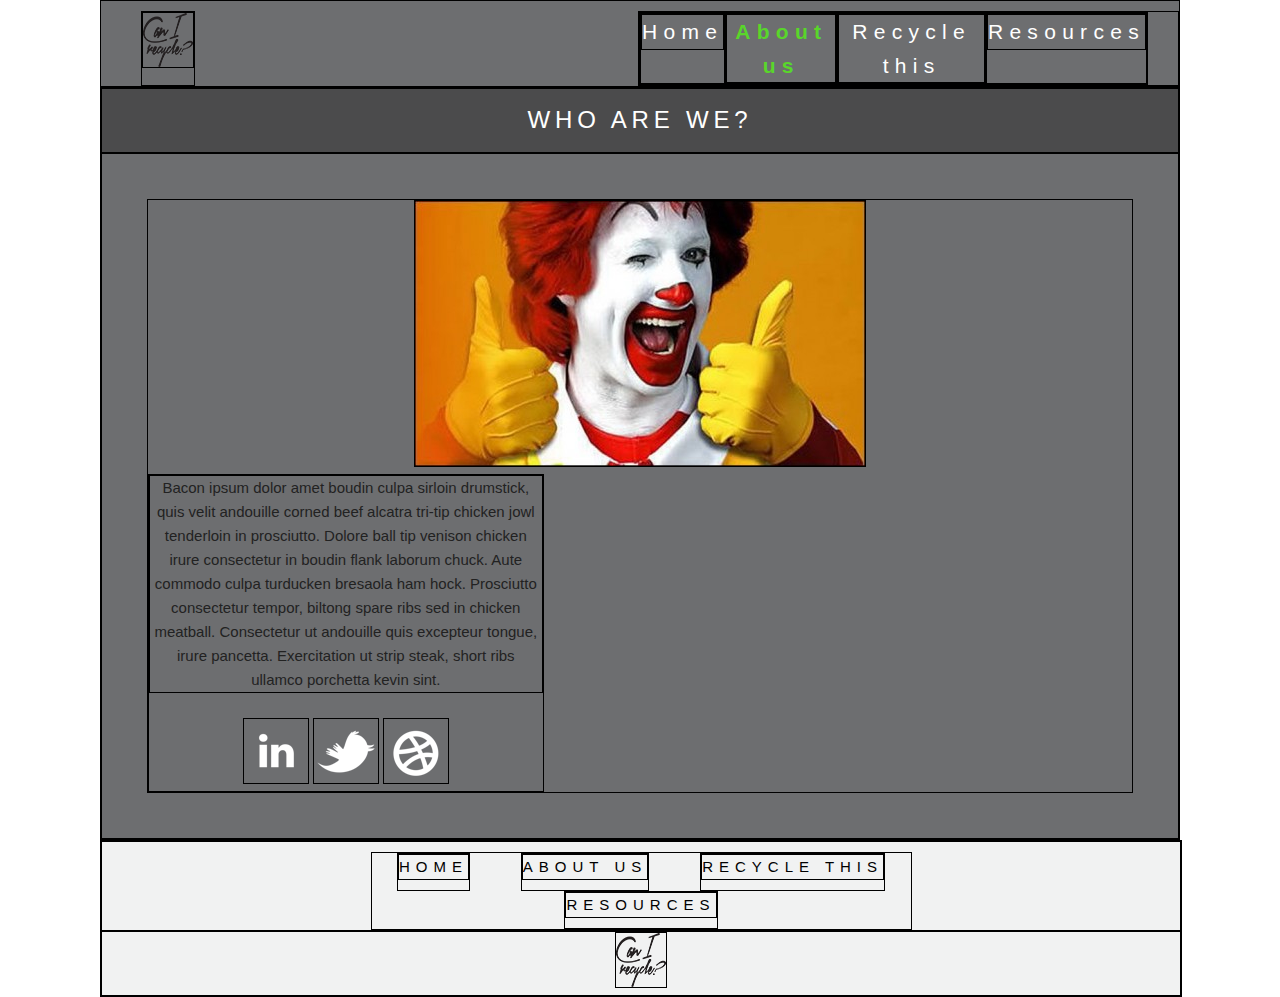
==== about_us.html @ 70905cf1 "working on about_me page, added social media icons" ====
<!DOCTYPE html>
<html>
  <head>
    <meta charset="utf-8">
    <title>About Us</title>
    <link rel="stylesheet" href="css/normalize.css">
    <link rel="stylesheet" href="css/skeleton.css">
    <link rel="stylesheet" href="css/style.css">
  </head>
  <body>
    <header>
      <section class="headerLogo">
        <img src="img/footer_logo.png" alt="can i recycle logo" />
      </section>
      <nav class="header">
        <ul>
          <a href="index.html"><li>Home</li></a>
          <a href="about_us.html"><li class="active">About us</li></a>
          <a href="recycle_this.html"><li>Recycle this</li></a>
          <a href="resources.html"><li>Resources</li></a>
        </ul>
      </nav>
    </header>
    <main>
      <p class="slogan">WHO ARE WE?</p>

      <div id="mainSection">
        <article class="aboutStudent">
            <img src="img/ronald.jpeg" alt="best student" />

            <section class="studentInfo">
            <p>Bacon ipsum dolor amet boudin culpa sirloin drumstick, quis velit andouille corned beef alcatra tri-tip chicken jowl tenderloin in prosciutto. Dolore ball tip venison chicken irure consectetur in boudin flank laborum chuck. Aute commodo culpa turducken bresaola ham hock. Prosciutto consectetur tempor, biltong spare ribs sed in chicken meatball. Consectetur ut andouille quis excepteur tongue, irure pancetta. Exercitation ut strip steak, short ribs ullamco porchetta kevin sint.</p>
              <img src="img/linkedin.png" alt="linkedin" />
              <img src="img/twitter.png" alt="twitter" />
              <img src="img/dribbble.png" alt="dribbble" />
            </section>

        </article>

      </div>
    </main>

    <footer>
      <nav class="footer">
        <ul>
          <a href="index.html"><li>Home</li></a>
          <a href="about_us.html"><li>About us</li></a>
          <a href="recycle_this.html"><li>Recycle this</li></a>
          <a href="resources.html"><li>Resources</li></a>
        </ul>
      </nav>
      <section class="footerLogo">
        <img src="img/footer_logo.png" alt="can i recycle logo" />
      </section>
    </footer>
  </body>
</html>
---- css/skeleton.css ----
/*
* Skeleton V2.0.4
* Copyright 2014, Dave Gamache
* www.getskeleton.com
* Free to use under the MIT license.
* http://www.opensource.org/licenses/mit-license.php
* 12/29/2014
*/


/* Table of contents
––––––––––––––––––––––––––––––––––––––––––––––––––
- Grid
- Base Styles
- Typography
- Links
- Buttons
- Forms
- Lists
- Code
- Tables
- Spacing
- Utilities
- Clearing
- Media Queries
*/


/* Grid
–––––––––––––––––––––––––––––––––––––––––––––––––– */
.container {
  position: relative;
  width: 100%;
  max-width: 1080px;
  margin: 0 auto;
  padding: 0 20px;
  box-sizing: border-box; }
.column,
.columns {
  width: 100%;
  float: left;
  box-sizing: border-box; }

/* For devices larger than 400px */
@media (min-width: 400px) {
  .container {
    width: 85%;
    padding: 0; }
}

/* For devices larger than 550px */
@media (min-width: 550px) {
  .container {
    width: 80%; }
  .column,
  .columns {
    margin-left: 4%; }
  .column:first-child,
  .columns:first-child {
    margin-left: 0; }

  .one.column,
  .one.columns                    { width: 4.66666666667%; }
  .two.columns                    { width: 13.3333333333%; }
  .three.columns                  { width: 22%;            }
  .four.columns                   { width: 30.6666666667%; }
  .five.columns                   { width: 39.3333333333%; }
  .six.columns                    { width: 48%;            }
  .seven.columns                  { width: 56.6666666667%; }
  .eight.columns                  { width: 65.3333333333%; }
  .nine.columns                   { width: 74.0%;          }
  .ten.columns                    { width: 82.6666666667%; }
  .eleven.columns                 { width: 91.3333333333%; }
  .twelve.columns                 { width: 100%; margin-left: 0; }

  .one-third.column               { width: 30.6666666667%; }
  .two-thirds.column              { width: 65.3333333333%; }

  .one-half.column                { width: 48%; }

  /* Offsets */
  .offset-by-one.column,
  .offset-by-one.columns          { margin-left: 8.66666666667%; }
  .offset-by-two.column,
  .offset-by-two.columns          { margin-left: 17.3333333333%; }
  .offset-by-three.column,
  .offset-by-three.columns        { margin-left: 26%;            }
  .offset-by-four.column,
  .offset-by-four.columns         { margin-left: 34.6666666667%; }
  .offset-by-five.column,
  .offset-by-five.columns         { margin-left: 43.3333333333%; }
  .offset-by-six.column,
  .offset-by-six.columns          { margin-left: 52%;            }
  .offset-by-seven.column,
  .offset-by-seven.columns        { margin-left: 60.6666666667%; }
  .offset-by-eight.column,
  .offset-by-eight.columns        { margin-left: 69.3333333333%; }
  .offset-by-nine.column,
  .offset-by-nine.columns         { margin-left: 78.0%;          }
  .offset-by-ten.column,
  .offset-by-ten.columns          { margin-left: 86.6666666667%; }
  .offset-by-eleven.column,
  .offset-by-eleven.columns       { margin-left: 95.3333333333%; }

  .offset-by-one-third.column,
  .offset-by-one-third.columns    { margin-left: 34.6666666667%; }
  .offset-by-two-thirds.column,
  .offset-by-two-thirds.columns   { margin-left: 69.3333333333%; }

  .offset-by-one-half.column,
  .offset-by-one-half.columns     { margin-left: 52%; }

}


/* Base Styles
–––––––––––––––––––––––––––––––––––––––––––––––––– */
/* NOTE
html is set to 62.5% so that all the REM measurements throughout Skeleton
are based on 10px sizing. So basically 1.5rem = 15px :) */
html {
  font-size: 62.5%; }
body {
  font-size: 1.5em; /* currently ems cause chrome bug misinterpreting rems on body element */
  line-height: 1.6;
  font-weight: 400;
  font-family: "Raleway", "HelveticaNeue", "Helvetica Neue", Helvetica, Arial, sans-serif;
  color: #222; }


/* Typography
–––––––––––––––––––––––––––––––––––––––––––––––––– */
h1, h2, h3, h4, h5, h6 {
  margin-top: 0;
  margin-bottom: 2rem;
  font-weight: 300; }
h1 { font-size: 4.0rem; line-height: 1.2;  letter-spacing: -.1rem;}
h2 { font-size: 3.6rem; line-height: 1.25; letter-spacing: -.1rem; }
h3 { font-size: 3.0rem; line-height: 1.3;  letter-spacing: -.1rem; }
h4 { font-size: 2.4rem; line-height: 1.35; letter-spacing: -.08rem; }
h5 { font-size: 1.8rem; line-height: 1.5;  letter-spacing: -.05rem; }
h6 { font-size: 1.5rem; line-height: 1.6;  letter-spacing: 0; }

/* Larger than phablet */
@media (min-width: 550px) {
  h1 { font-size: 5.0rem; }
  h2 { font-size: 4.2rem; }
  h3 { font-size: 3.6rem; }
  h4 { font-size: 3.0rem; }
  h5 { font-size: 2.4rem; }
  h6 { font-size: 1.5rem; }
}

p {
  margin-top: 0; }


/* Links
–––––––––––––––––––––––––––––––––––––––––––––––––– */
a {
  color: #1EAEDB; }
a:hover {
  color: #0FA0CE; }


/* Buttons
–––––––––––––––––––––––––––––––––––––––––––––––––– */
.button,
button,
input[type="submit"],
input[type="reset"],
input[type="button"] {
  display: inline-block;
  height: 38px;
  padding: 0 30px;
  color: #555;
  text-align: center;
  font-size: 11px;
  font-weight: 600;
  line-height: 38px;
  letter-spacing: .1rem;
  text-transform: uppercase;
  text-decoration: none;
  white-space: nowrap;
  background-color: transparent;
  border-radius: 4px;
  border: 1px solid #bbb;
  cursor: pointer;
  box-sizing: border-box; }
.button:hover,
button:hover,
input[type="submit"]:hover,
input[type="reset"]:hover,
input[type="button"]:hover,
.button:focus,
button:focus,
input[type="submit"]:focus,
input[type="reset"]:focus,
input[type="button"]:focus {
  color: #333;
  border-color: #888;
  outline: 0; }
.button.button-primary,
button.button-primary,
input[type="submit"].button-primary,
input[type="reset"].button-primary,
input[type="button"].button-primary {
  color: #FFF;
  background-color: #33C3F0;
  border-color: #33C3F0; }
.button.button-primary:hover,
button.button-primary:hover,
input[type="submit"].button-primary:hover,
input[type="reset"].button-primary:hover,
input[type="button"].button-primary:hover,
.button.button-primary:focus,
button.button-primary:focus,
input[type="submit"].button-primary:focus,
input[type="reset"].button-primary:focus,
input[type="button"].button-primary:focus {
  color: #FFF;
  background-color: #1EAEDB;
  border-color: #1EAEDB; }


/* Forms
–––––––––––––––––––––––––––––––––––––––––––––––––– */
input[type="email"],
input[type="number"],
input[type="search"],
input[type="text"],
input[type="tel"],
input[type="url"],
input[type="password"],
textarea,
select {
  height: 38px;
  padding: 6px 10px; /* The 6px vertically centers text on FF, ignored by Webkit */
  background-color: #fff;
  border: 1px solid #D1D1D1;
  border-radius: 4px;
  box-shadow: none;
  box-sizing: border-box; }
/* Removes awkward default styles on some inputs for iOS */
input[type="email"],
input[type="number"],
input[type="search"],
input[type="text"],
input[type="tel"],
input[type="url"],
input[type="password"],
textarea {
  -webkit-appearance: none;
     -moz-appearance: none;
          appearance: none; }
textarea {
  min-height: 65px;
  padding-top: 6px;
  padding-bottom: 6px; }
input[type="email"]:focus,
input[type="number"]:focus,
input[type="search"]:focus,
input[type="text"]:focus,
input[type="tel"]:focus,
input[type="url"]:focus,
input[type="password"]:focus,
textarea:focus,
select:focus {
  border: 1px solid #33C3F0;
  outline: 0; }
label,
legend {
  display: block;
  margin-bottom: .5rem;
  font-weight: 600; }
fieldset {
  padding: 0;
  border-width: 0; }
input[type="checkbox"],
input[type="radio"] {
  display: inline; }
label > .label-body {
  display: inline-block;
  margin-left: .5rem;
  font-weight: normal; }


/* Lists
–––––––––––––––––––––––––––––––––––––––––––––––––– */
ul {
  list-style: circle inside; }
ol {
  list-style: decimal inside; }
ol, ul {
  padding-left: 0;
  margin-top: 0; }
ul ul,
ul ol,
ol ol,
ol ul {
  margin: 1.5rem 0 1.5rem 3rem;
  font-size: 90%; }
li {
  margin-bottom: 1rem; }


/* Code
–––––––––––––––––––––––––––––––––––––––––––––––––– */
code {
  padding: .2rem .5rem;
  margin: 0 .2rem;
  font-size: 90%;
  white-space: nowrap;
  background: #F1F1F1;
  border: 1px solid #E1E1E1;
  border-radius: 4px; }
pre > code {
  display: block;
  padding: 1rem 1.5rem;
  white-space: pre; }


/* Tables
–––––––––––––––––––––––––––––––––––––––––––––––––– */
th,
td {
  padding: 12px 15px;
  text-align: left;
  border-bottom: 1px solid #E1E1E1; }
th:first-child,
td:first-child {
  padding-left: 0; }
th:last-child,
td:last-child {
  padding-right: 0; }


/* Spacing
–––––––––––––––––––––––––––––––––––––––––––––––––– */
button,
.button {
  margin-bottom: 1rem; }
input,
textarea,
select,
fieldset {
  margin-bottom: 1.5rem; }
pre,
blockquote,
dl,
figure,
table,
p,
ul,
ol,
form {
  margin-bottom: 2.5rem; }


/* Utilities
–––––––––––––––––––––––––––––––––––––––––––––––––– */
.u-full-width {
  width: 100%;
  box-sizing: border-box; }
.u-max-full-width {
  max-width: 100%;
  box-sizing: border-box; }
.u-pull-right {
  float: right; }
.u-pull-left {
  float: left; }


/* Misc
–––––––––––––––––––––––––––––––––––––––––––––––––– */
hr {
  margin-top: 3rem;
  margin-bottom: 3.5rem;
  border-width: 0;
  border-top: 1px solid #E1E1E1; }


/* Clearing
–––––––––––––––––––––––––––––––––––––––––––––––––– */

/* Self Clearing Goodness */
.container:after,
.row:after,
.u-cf {
  content: "";
  display: table;
  clear: both; }


/* Media Queries
–––––––––––––––––––––––––––––––––––––––––––––––––– */
/*
Note: The best way to structure the use of media queries is to create the queries
near the relevant code. For example, if you wanted to change the styles for buttons
on small devices, paste the mobile query code up in the buttons section and style it
there.
*/


/* Larger than mobile */
@media (min-width: 400px) {}

/* Larger than phablet (also point when grid becomes active) */
@media (min-width: 550px) {}

/* Larger than tablet */
@media (min-width: 750px) {}

/* Larger than desktop */
@media (min-width: 1000px) {}

/* Larger than Desktop HD */
@media (min-width: 1200px) {}
---- css/style.css ----
* {
  background-repeat: no-repeat;
}

body {
    max-width: 1080px;
    margin: 0 auto ;
    text-align: center;
  }

body * {
  border: 1px solid black;
}


/*=============== index.html ===================*/


.indexMain {
  width: 100%;
  height: 810px;
}

main .indexImg {
  background-image: url(../img/index_background2.jpg);
  background-position: center;
  width: 100%;
  height: 100%;
  text-align: center;
  display: flex;
  justify-content: center;
  align-items: center;
}

main .indexButton {
  text-decoration: none;
}

main .indexImg p {
  margin-top: 300px;
  padding: 10px;
  width: 230px;
  border: 1px solid white;
  color: white;
  font-family: "Helvetica", sans-serif;
  font-weight: bold;
  font-size: 1.6em;
}

main .indexImg p:hover {
  background-color: rgba(255, 255, 255, 0.3);
}

footer {
  width: 100%;
  background-color: #f1f2f2;
}

.footer {
  display: flex;
  justify-content: center;
  padding-top: .7em;
  /*height: 40px;*/
}

.footer ul {
  display: flex;;
  flex-direction: row;
  justify-content: space-around;
  flex-wrap: wrap;
  width: 50%;
  margin-bottom: 0;
}

.footer ul li {
  list-style: none;
  font-family: "Seattle Sans", sans-serif;
  font-size: 1em;
  color: black;
  letter-spacing: .4em;
  text-transform: uppercase;
}

.footer ul li:hover {
  color: #59d62b;
  font-weight: bold;
}

.footer ul a {
  text-decoration: none;
}



/*=============== recycle_this.html ============ */


header {
  display: flex;
  justify-content: space-between;
  background-color: #6d6e70;
  padding-top: 10px;
}

header .headerLogo {
  margin-left: 40px;
}

.header {
  width: 50%;
  display: flex;
  align-items: flex-end;
  justify-content: space-around;
}

.header ul {
  display: flex;
  flex-direction: row;
  margin-right: 30px;
  width: 100%;
  justify-content: space-between;
  margin-bottom: 0;
}

.header ul a {
  text-decoration: none;
}

.header ul li.active {
  color: #59d62b;
  font-weight: bold;
}

.header ul li {
  list-style: none;
  font-family: "Seattle Sans", sans-serif;
  font-size: 1.4em;
  color: white;
  letter-spacing: .3em;
  margin-bottom: 0;
}

.header ul li:hover {
  color: #59d62b;
}


main .slogan {
  padding: .5em;
  background-color: #4b4b4c;
  font-family: "Seattle Sans", sans-serif;
  font-size: 1.6em;
  color: white;
  text-align: center;
  letter-spacing: .2em;
  margin-bottom: 0;
}

main .aboutRecycling {
  padding: 1em;
  background-color: #e3e4e5;
  display: flex;
  flex-wrap: wrap;
}

main .aboutRecycling p {
  font-family: "Helvetica", sans-serif;
  font-size: 1em;
  color: black;
  text-indent: 1.5em;
  text-align: justify;
  margin-bottom: 0;
}

#mainSection {
  padding: 3em;
  background-color: #6d6e70;
}

#mainSection .categoriesRow {
  display: flex;
  flex-direction: row;
  justify-content: center;
  margin-bottom: 1em;
  flex-wrap: wrap;
}

.categoriesRow .categoryOne,.categoryTwo {
  width: 10em;
  height: 10em;
  margin-right: 1em;
  display: flex;
  align-items: center;
  justify-content: center;
}

.categoryOne {
  background-color: #f1f2f2;
}

.categoryTwo {
  background-color: #86d335;
}

.categoryOne p, .categoryTwo p {
  margin-bottom: 0;
  color: black;
  font-family: "Corbel", sans-serif;
  font-size: 1.3em;
  text-transform: uppercase;
  padding: 1em;
  font-weight: bold;
}


================= about_us.html ================


.aboutStudent {
  display: flex;
  align-items: flex-end;
}



.aboutStudent .studentInfo {
  width: 40%;

}
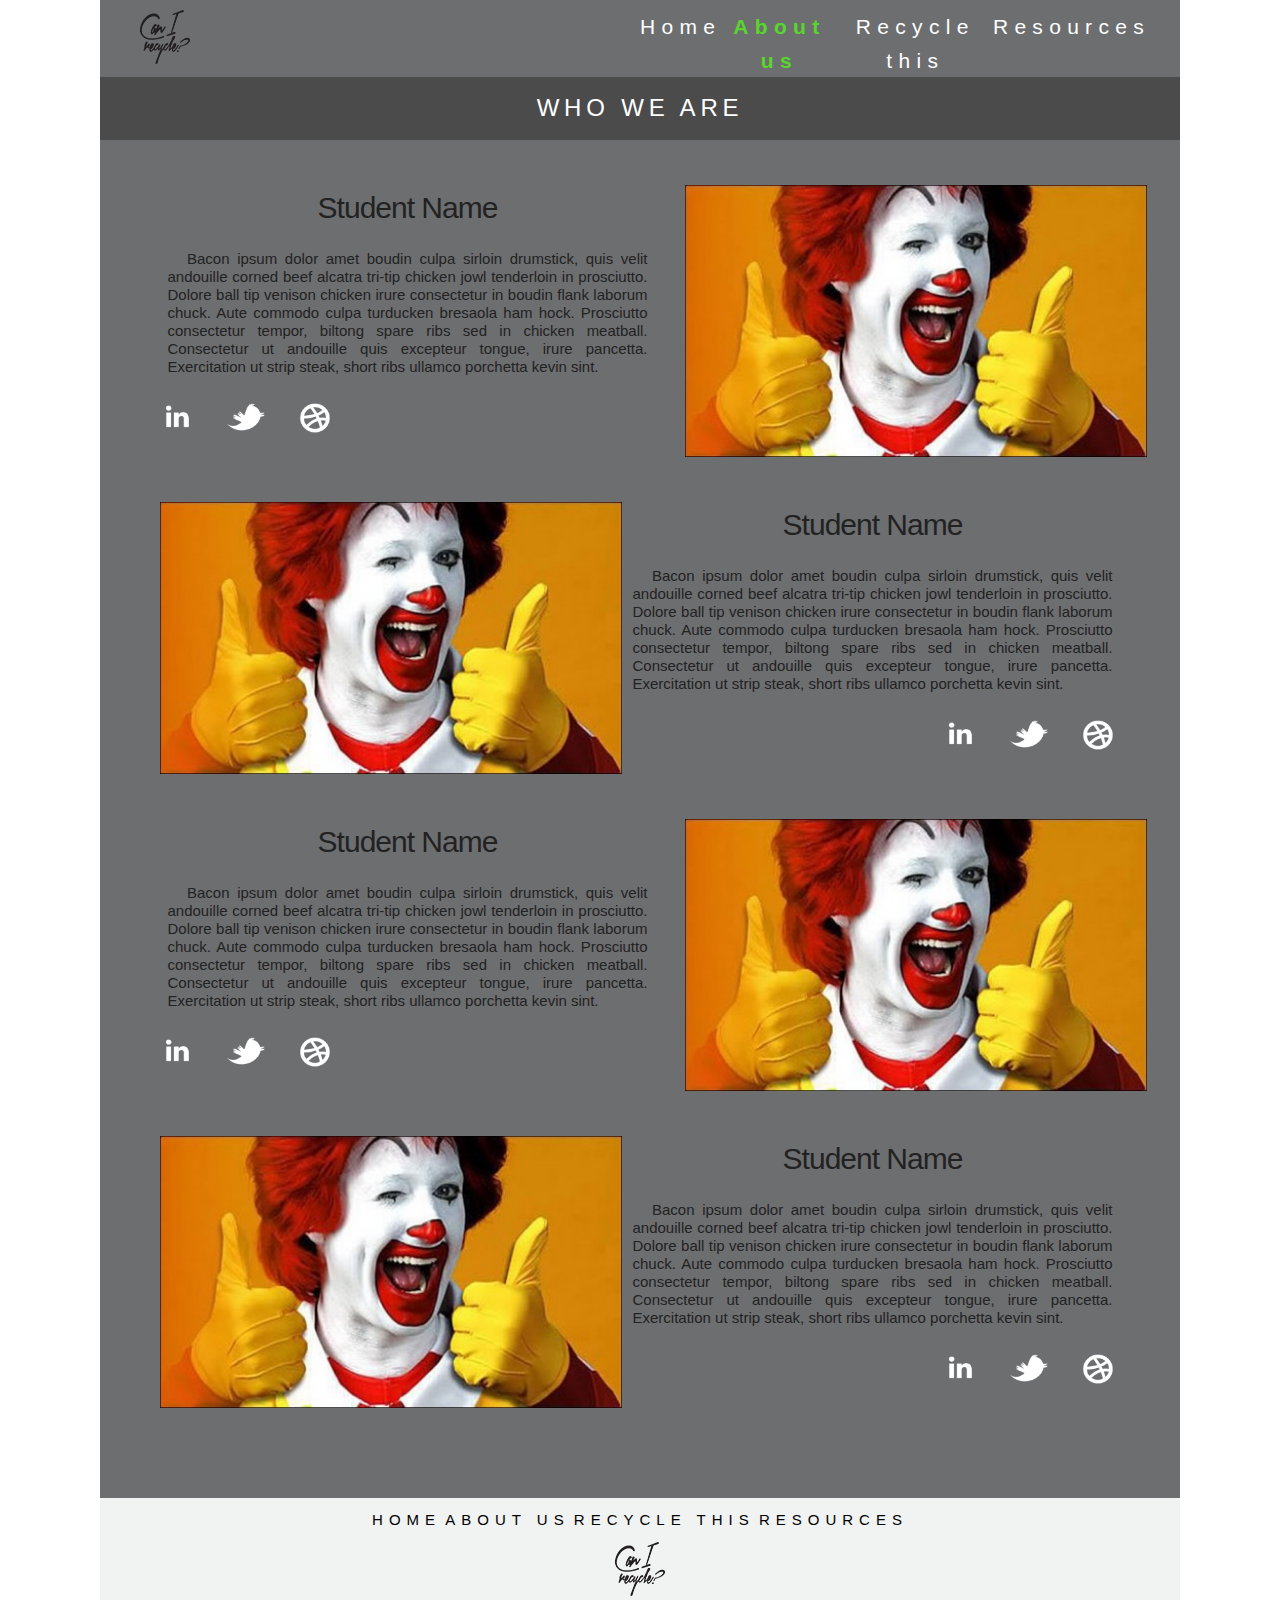
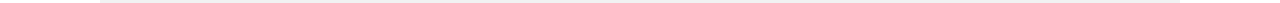
==== commit 39d4e96a: "added students INFO in about_us.html and CSS for it / IMAGES NEED TO BE ADDED, TEXT ABOUT STUDENT AN" ====
--- a/about_us.html
+++ b/about_us.html
@@ -22,19 +22,64 @@
       </nav>
     </header>
     <main>
-      <p class="slogan">WHO ARE WE?</p>
+      <p class="slogan">WHO WE ARE</p>
 
       <div id="mainSection">
         <article class="aboutStudent">
-            <img src="img/ronald.jpeg" alt="best student" />
-
             <section class="studentInfo">
+            <h3>Student Name</h3>
             <p>Bacon ipsum dolor amet boudin culpa sirloin drumstick, quis velit andouille corned beef alcatra tri-tip chicken jowl tenderloin in prosciutto. Dolore ball tip venison chicken irure consectetur in boudin flank laborum chuck. Aute commodo culpa turducken bresaola ham hock. Prosciutto consectetur tempor, biltong spare ribs sed in chicken meatball. Consectetur ut andouille quis excepteur tongue, irure pancetta. Exercitation ut strip steak, short ribs ullamco porchetta kevin sint.</p>
-              <img src="img/linkedin.png" alt="linkedin" />
-              <img src="img/twitter.png" alt="twitter" />
-              <img src="img/dribbble.png" alt="dribbble" />
+            <section class="socialLogo">
+            <a href=""><img src="img/linkedin.png" alt="linkedin" /></a>
+            <a href=""><img src="img/twitter.png" alt="twitter" /></a>
+            <a href=""><img src="img/dribbble.png" alt="dribbble" /></a>
             </section>
-
+            </section>
+            <div class="studentImage">
+              <img src="img/ronald.jpeg" alt="best student" />
+            </div>
+        </article>
+        <article class="aboutStudent">
+            <div class="studentImage">
+              <img src="img/ronald.jpeg" alt="best student" />
+            </div>
+            <section class="studentInfo">
+            <h3>Student Name</h3>
+            <p>Bacon ipsum dolor amet boudin culpa sirloin drumstick, quis velit andouille corned beef alcatra tri-tip chicken jowl tenderloin in prosciutto. Dolore ball tip venison chicken irure consectetur in boudin flank laborum chuck. Aute commodo culpa turducken bresaola ham hock. Prosciutto consectetur tempor, biltong spare ribs sed in chicken meatball. Consectetur ut andouille quis excepteur tongue, irure pancetta. Exercitation ut strip steak, short ribs ullamco porchetta kevin sint.</p>
+            <section class="socialLogo2">
+            <a href=""><img src="img/linkedin.png" alt="linkedin" /></a>
+            <a href=""><img src="img/twitter.png" alt="twitter" /></a>
+            <a href=""><img src="img/dribbble.png" alt="dribbble" /></a>
+            </section>
+            </section>
+        </article>
+        <article class="aboutStudent">
+            <section class="studentInfo">
+              <h3>Student Name</h3>
+              <p>Bacon ipsum dolor amet boudin culpa sirloin drumstick, quis velit andouille corned beef alcatra tri-tip chicken jowl tenderloin in prosciutto. Dolore ball tip venison chicken irure consectetur in boudin flank laborum chuck. Aute commodo culpa turducken bresaola ham hock. Prosciutto consectetur tempor, biltong spare ribs sed in chicken meatball. Consectetur ut andouille quis excepteur tongue, irure pancetta. Exercitation ut strip steak, short ribs ullamco porchetta kevin sint.</p>
+              <section class="socialLogo">
+                <a href=""><img src="img/linkedin.png" alt="linkedin" /></a>
+                <a href=""><img src="img/twitter.png" alt="twitter" /></a>
+                <a href=""><img src="img/dribbble.png" alt="dribbble" /></a>
+              </section>
+            </section>
+            <div class="studentImage">
+              <img src="img/ronald.jpeg" alt="best student" />
+            </div>
+        </article>
+        <article class="aboutStudent">
+            <div class="studentImage">
+              <img src="img/ronald.jpeg" alt="best student" />
+            </div>
+            <section class="studentInfo">
+            <h3>Student Name</h3>
+            <p>Bacon ipsum dolor amet boudin culpa sirloin drumstick, quis velit andouille corned beef alcatra tri-tip chicken jowl tenderloin in prosciutto. Dolore ball tip venison chicken irure consectetur in boudin flank laborum chuck. Aute commodo culpa turducken bresaola ham hock. Prosciutto consectetur tempor, biltong spare ribs sed in chicken meatball. Consectetur ut andouille quis excepteur tongue, irure pancetta. Exercitation ut strip steak, short ribs ullamco porchetta kevin sint.</p>
+            <section class="socialLogo2">
+            <a href=""><img src="img/linkedin.png" alt="linkedin" /></a>
+            <a href=""><img src="img/twitter.png" alt="twitter" /></a>
+            <a href=""><img src="img/dribbble.png" alt="dribbble" /></a>
+            </section>
+            </section>
         </article>
 
       </div>
--- a/css/style.css
+++ b/css/style.css
@@ -8,9 +8,9 @@
     text-align: center;
   }
 
-body * {
+/*body * {
   border: 1px solid black;
-}
+}*/
 
 
 /*=============== index.html ===================*/
@@ -213,17 +213,56 @@
 }
 
 
-================= about_us.html ================
-
-
-.aboutStudent {
-  display: flex;
-  align-items: flex-end;
-}
-
-
-
-.aboutStudent .studentInfo {
-  width: 40%;
-
-}
+/*================= about_us.html ================*/
+
+
+article.aboutStudent {
+  display: flex;
+  flex-direction: row;
+  justify-content: space-around;
+  margin-bottom: 3em;
+  /*flex-wrap: wrap;*/
+}
+
+.aboutStudent .studentInfo h3 {
+  font-family: "Corbel", sans-serif;
+  font-size: 2em;
+  line-height: 1.5em;
+}
+
+
+.studentInfo p {
+  font-family: "Helvetica", sans-serif;
+  font-size: 1em;
+  line-height: 1.2em;
+  text-align: justify;
+  text-indent: 1.3em;
+  padding: 0 1.5em 0 1.5em;
+  margin-bottom: 20px;
+}
+
+.studentImage img {
+  height: 100%;
+  margin-left: 1em;
+}
+
+.studentInfo .socialLogo {
+  display: flex;
+  flex-direction: row;
+  justify-content: flex-start;
+}
+
+.studentInfo .socialLogo2 {
+  display: flex;
+  flex-direction: row;
+  justify-content: flex-end;
+}
+
+.studentInfo .socialLogo img, .socialLogo2 img {
+  margin-right: 5px;
+  width: 60%;
+}
+
+.studentInfo .socialLogo a, .socialLogo2 a {
+  border: 0;
+}
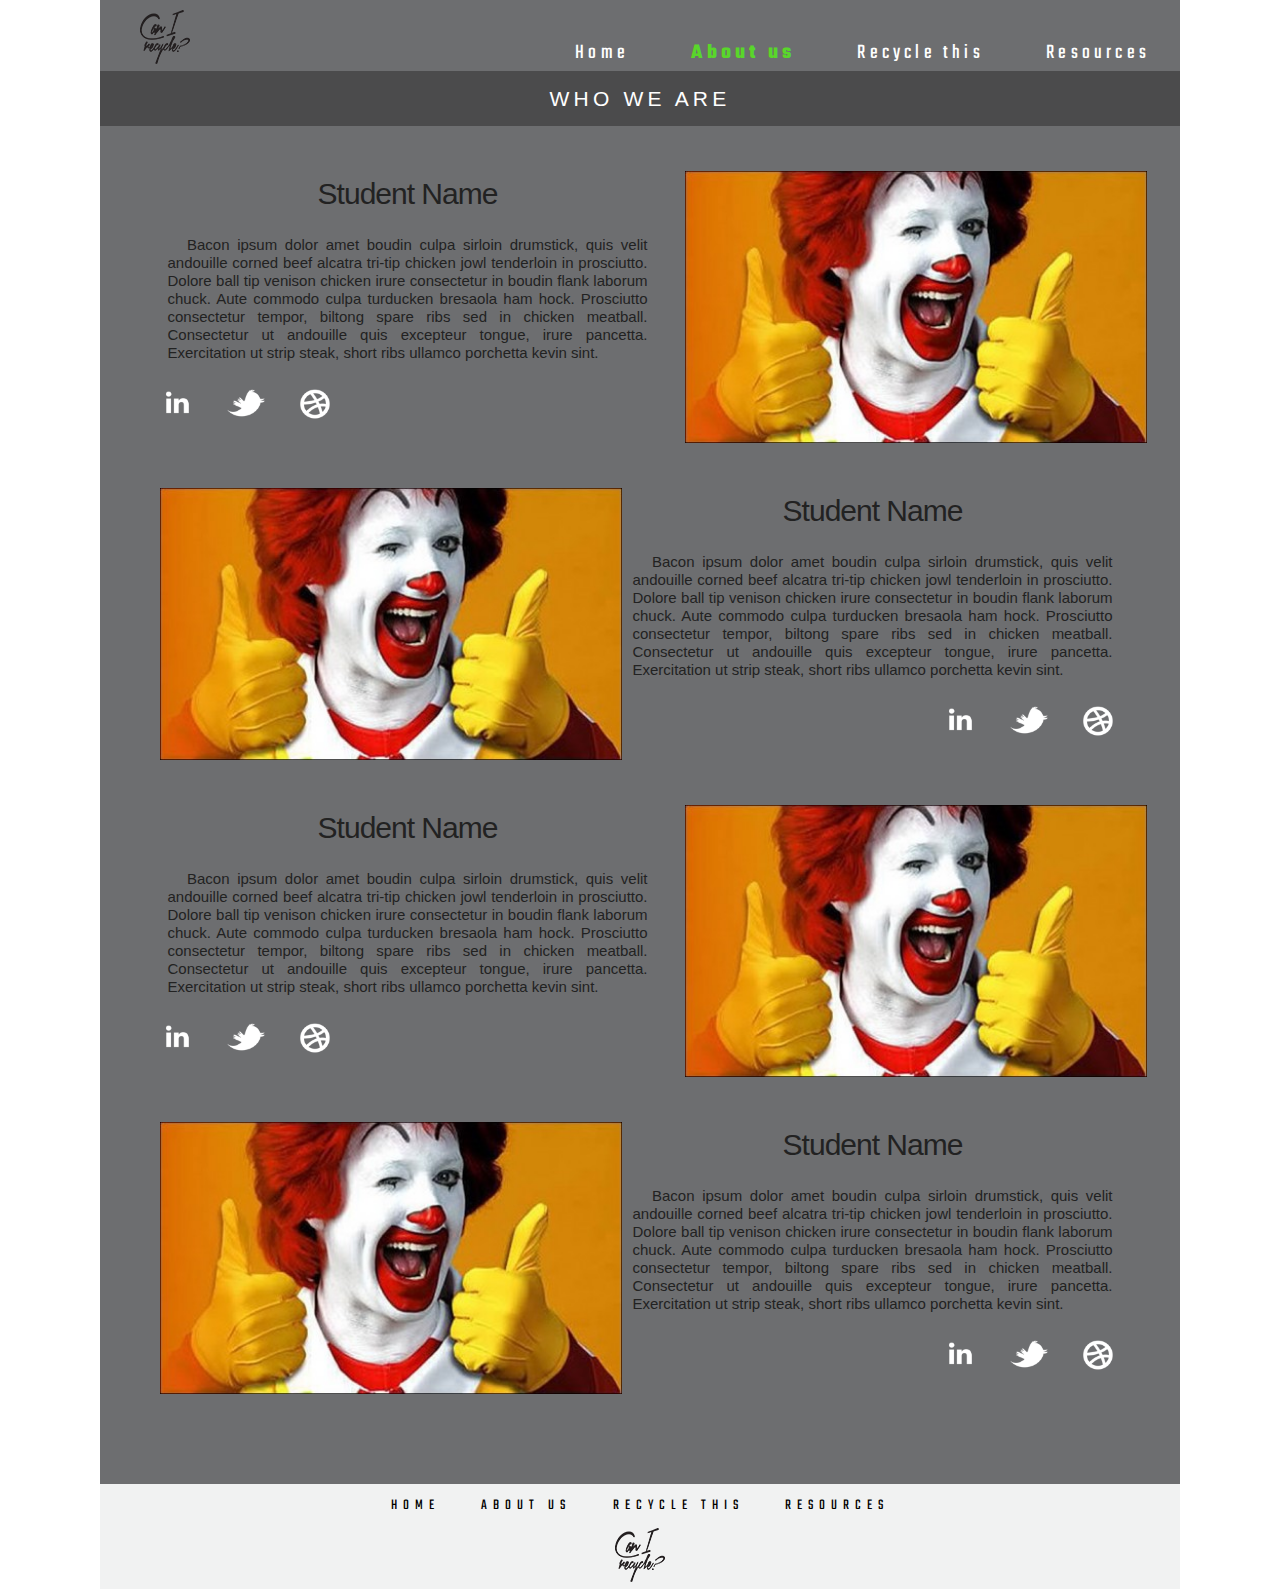
==== commit 3a6ca7f0: "adding Google font Teko and adding github.png to img folder" ====
--- a/about_us.html
+++ b/about_us.html
@@ -5,6 +5,7 @@
     <title>About Us</title>
     <link rel="stylesheet" href="css/normalize.css">
     <link rel="stylesheet" href="css/skeleton.css">
+    <link href='https://fonts.googleapis.com/css?family=Teko:300' rel='stylesheet' type='text/css'>
     <link rel="stylesheet" href="css/style.css">
   </head>
   <body>
--- a/css/style.css
+++ b/css/style.css
@@ -1,5 +1,6 @@
 * {
   background-repeat: no-repeat;
+  text-decoration: none;
 }
 
 body {
@@ -74,7 +75,7 @@
 
 .footer ul li {
   list-style: none;
-  font-family: "Seattle Sans", sans-serif;
+  font-family: "Teko", sans-serif;
   font-size: 1em;
   color: black;
   letter-spacing: .4em;
@@ -107,7 +108,7 @@
 }
 
 .header {
-  width: 50%;
+  width: 56%;
   display: flex;
   align-items: flex-end;
   justify-content: space-around;
@@ -133,10 +134,10 @@
 
 .header ul li {
   list-style: none;
-  font-family: "Seattle Sans", sans-serif;
+  font-family: "Teko", sans-serif;
   font-size: 1.4em;
   color: white;
-  letter-spacing: .3em;
+  letter-spacing: .2em;
   margin-bottom: 0;
 }
 
@@ -148,8 +149,8 @@
 main .slogan {
   padding: .5em;
   background-color: #4b4b4c;
-  font-family: "Seattle Sans", sans-serif;
-  font-size: 1.6em;
+  font-family: "Verdana", sans-serif;
+  font-size: 1.4em;
   color: white;
   text-align: center;
   letter-spacing: .2em;
@@ -205,12 +206,13 @@
 .categoryOne p, .categoryTwo p {
   margin-bottom: 0;
   color: black;
-  font-family: "Corbel", sans-serif;
-  font-size: 1.3em;
+  font-family: "Helvetica", sans-serif;
+  font-size: 1.1em;
   text-transform: uppercase;
   padding: 1em;
   font-weight: bold;
 }
+
 
 
 /*================= about_us.html ================*/
@@ -225,7 +227,7 @@
 }
 
 .aboutStudent .studentInfo h3 {
-  font-family: "Corbel", sans-serif;
+  font-family: "Helvetica", sans-serif;
   font-size: 2em;
   line-height: 1.5em;
 }
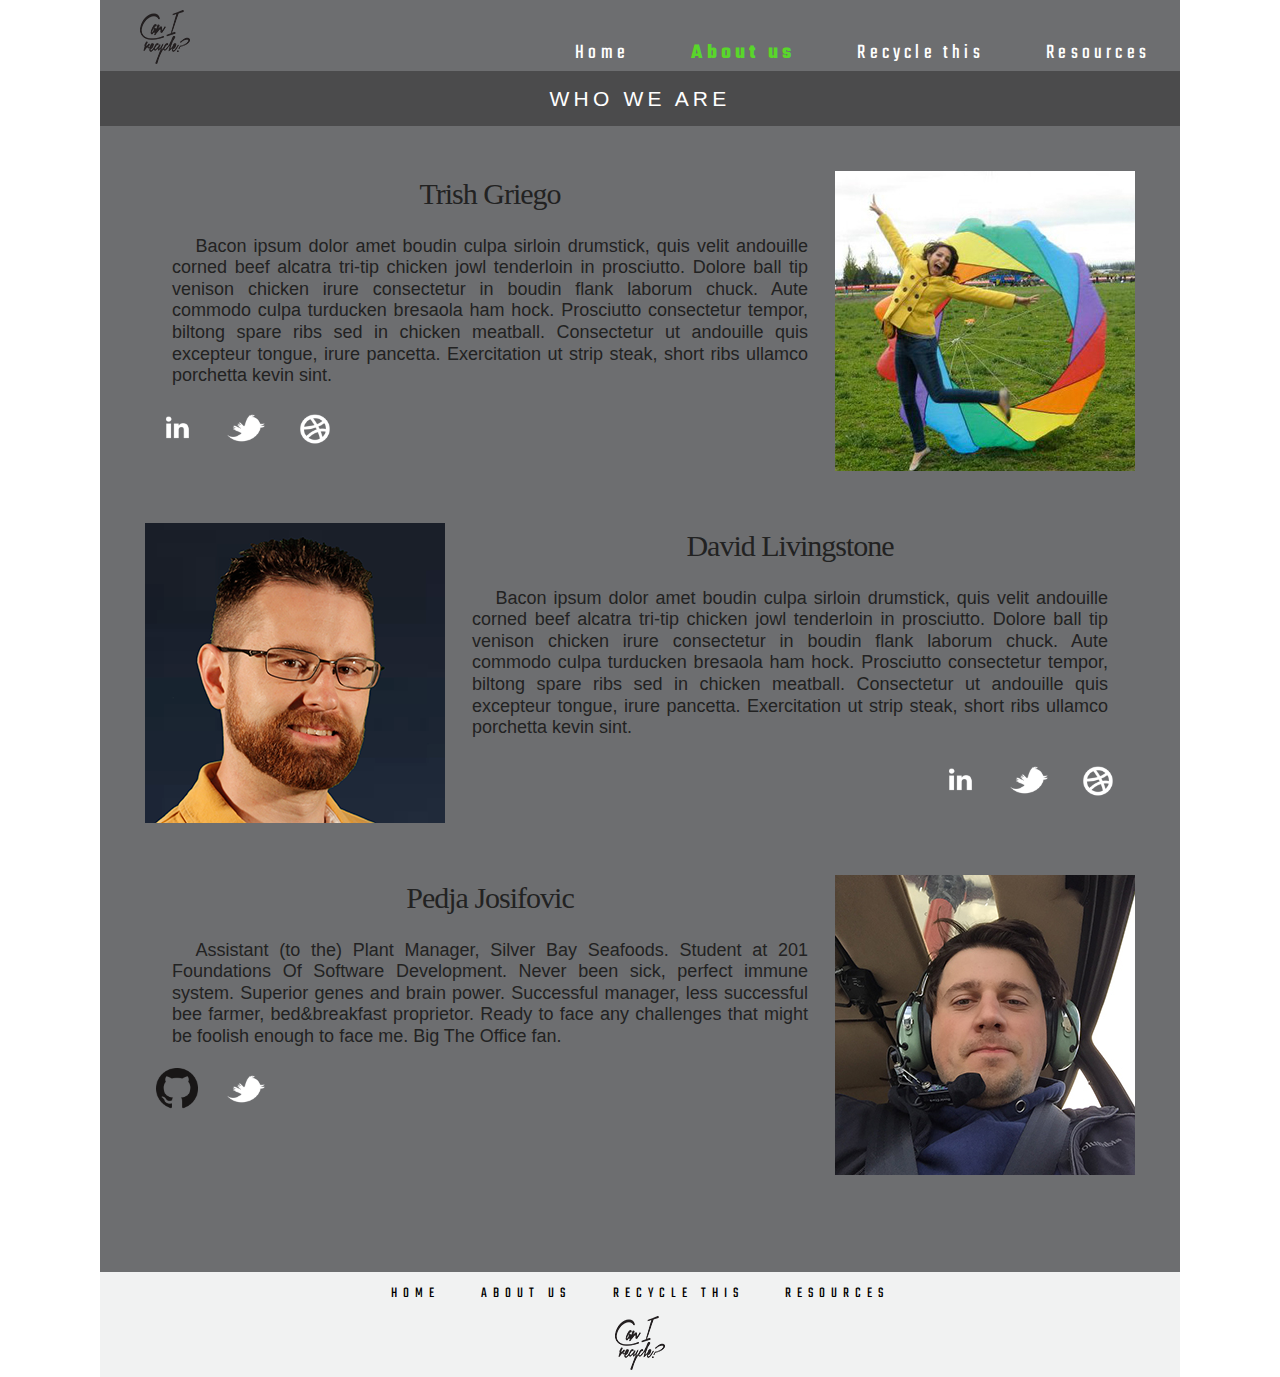
==== commit 80821bc0: "adding real student images" ====
--- a/about_us.html
+++ b/about_us.html
@@ -28,59 +28,44 @@
       <div id="mainSection">
         <article class="aboutStudent">
             <section class="studentInfo">
-            <h3>Student Name</h3>
+            <h3>Trish Griego</h3>
             <p>Bacon ipsum dolor amet boudin culpa sirloin drumstick, quis velit andouille corned beef alcatra tri-tip chicken jowl tenderloin in prosciutto. Dolore ball tip venison chicken irure consectetur in boudin flank laborum chuck. Aute commodo culpa turducken bresaola ham hock. Prosciutto consectetur tempor, biltong spare ribs sed in chicken meatball. Consectetur ut andouille quis excepteur tongue, irure pancetta. Exercitation ut strip steak, short ribs ullamco porchetta kevin sint.</p>
             <section class="socialLogo">
-            <a href=""><img src="img/linkedin.png" alt="linkedin" /></a>
-            <a href=""><img src="img/twitter.png" alt="twitter" /></a>
-            <a href=""><img src="img/dribbble.png" alt="dribbble" /></a>
+            <a href="" target="_blank"><img src="img/linkedin.png" alt="linkedin" /></a>
+            <a href="" target="_blank"><img src="img/twitter.png" alt="twitter" /></a>
+            <a href="" target="_blank"><img src="img/dribbble.png" alt="dribbble" /></a>
             </section>
             </section>
             <div class="studentImage">
-              <img src="img/ronald.jpeg" alt="best student" />
+              <img src="img/trish.jpg" alt="best student" />
             </div>
         </article>
         <article class="aboutStudent">
             <div class="studentImage">
-              <img src="img/ronald.jpeg" alt="best student" />
+              <img src="img/david-l.png" alt="best student" />
             </div>
             <section class="studentInfo">
-            <h3>Student Name</h3>
+            <h3>David Livingstone</h3>
             <p>Bacon ipsum dolor amet boudin culpa sirloin drumstick, quis velit andouille corned beef alcatra tri-tip chicken jowl tenderloin in prosciutto. Dolore ball tip venison chicken irure consectetur in boudin flank laborum chuck. Aute commodo culpa turducken bresaola ham hock. Prosciutto consectetur tempor, biltong spare ribs sed in chicken meatball. Consectetur ut andouille quis excepteur tongue, irure pancetta. Exercitation ut strip steak, short ribs ullamco porchetta kevin sint.</p>
             <section class="socialLogo2">
-            <a href=""><img src="img/linkedin.png" alt="linkedin" /></a>
-            <a href=""><img src="img/twitter.png" alt="twitter" /></a>
-            <a href=""><img src="img/dribbble.png" alt="dribbble" /></a>
+            <a href="" target="_blank"><img src="img/linkedin.png" alt="linkedin" /></a>
+            <a href="" target="_blank"><img src="img/twitter.png" alt="twitter" /></a>
+            <a href="" target="_blank"><img src="img/dribbble.png" alt="dribbble" /></a>
             </section>
             </section>
         </article>
         <article class="aboutStudent">
             <section class="studentInfo">
-              <h3>Student Name</h3>
-              <p>Bacon ipsum dolor amet boudin culpa sirloin drumstick, quis velit andouille corned beef alcatra tri-tip chicken jowl tenderloin in prosciutto. Dolore ball tip venison chicken irure consectetur in boudin flank laborum chuck. Aute commodo culpa turducken bresaola ham hock. Prosciutto consectetur tempor, biltong spare ribs sed in chicken meatball. Consectetur ut andouille quis excepteur tongue, irure pancetta. Exercitation ut strip steak, short ribs ullamco porchetta kevin sint.</p>
+              <h3>Pedja Josifovic</h3>
+              <p>Assistant (to the) Plant Manager, Silver Bay Seafoods. Student at 201 Foundations Of Software Development. Never been sick, perfect immune system. Superior genes and brain power. Successful manager, less successful bee farmer, bed&amp;breakfast proprietor. Ready to face any challenges that might be foolish enough to face me. Big The Office fan.</p>
               <section class="socialLogo">
-                <a href=""><img src="img/linkedin.png" alt="linkedin" /></a>
-                <a href=""><img src="img/twitter.png" alt="twitter" /></a>
-                <a href=""><img src="img/dribbble.png" alt="dribbble" /></a>
+                <a href="https://github.com/pjosifovic" target="_blank"><img src="img/github.png" alt="github" /></a>
+                <a href="https://twitter.com/pedja_josifovic" target="_blank"><img src="img/twitter.png" alt="twitter" /></a>
               </section>
             </section>
             <div class="studentImage">
-              <img src="img/ronald.jpeg" alt="best student" />
+              <img src="img/pedja.jpg" alt="best student" />
             </div>
-        </article>
-        <article class="aboutStudent">
-            <div class="studentImage">
-              <img src="img/ronald.jpeg" alt="best student" />
-            </div>
-            <section class="studentInfo">
-            <h3>Student Name</h3>
-            <p>Bacon ipsum dolor amet boudin culpa sirloin drumstick, quis velit andouille corned beef alcatra tri-tip chicken jowl tenderloin in prosciutto. Dolore ball tip venison chicken irure consectetur in boudin flank laborum chuck. Aute commodo culpa turducken bresaola ham hock. Prosciutto consectetur tempor, biltong spare ribs sed in chicken meatball. Consectetur ut andouille quis excepteur tongue, irure pancetta. Exercitation ut strip steak, short ribs ullamco porchetta kevin sint.</p>
-            <section class="socialLogo2">
-            <a href=""><img src="img/linkedin.png" alt="linkedin" /></a>
-            <a href=""><img src="img/twitter.png" alt="twitter" /></a>
-            <a href=""><img src="img/dribbble.png" alt="dribbble" /></a>
-            </section>
-            </section>
         </article>
 
       </div>
--- a/css/style.css
+++ b/css/style.css
@@ -227,7 +227,7 @@
 }
 
 .aboutStudent .studentInfo h3 {
-  font-family: "Helvetica", sans-serif;
+  font-family: cursive;
   font-size: 2em;
   line-height: 1.5em;
 }
@@ -235,7 +235,7 @@
 
 .studentInfo p {
   font-family: "Helvetica", sans-serif;
-  font-size: 1em;
+  font-size: 1.2em;
   line-height: 1.2em;
   text-align: justify;
   text-indent: 1.3em;
@@ -244,7 +244,7 @@
 }
 
 .studentImage img {
-  height: 100%;
+  width: 40%
   margin-left: 1em;
 }
 
@@ -268,3 +268,59 @@
 .studentInfo .socialLogo a, .socialLogo2 a {
   border: 0;
 }
+
+/*=============== inner_cat.html ===========*/
+
+#mainInner {
+  padding: 3em;
+  background-color: #6d6e70;
+}
+
+/*#mainInner * {
+  border: 1px solid black;
+}*/
+
+#mainInner h1 {
+  text-align: left;
+  background-color: #f1f2f2;
+  font-family: "Helvetica", sans-serif;
+  padding-left: 10px;
+  font-size: 3em;
+  text-transform: uppercase;
+  font-style: italic;
+
+}
+
+#mainInner li {
+  background-color: #f1f2f2;
+  margin-left: 2em;
+  font-family: "Helvetica", sans-serif;
+  font-size: 1.6em;
+  text-transform: uppercase;
+  text-align: left;
+  list-style: none;
+  padding-left: 10px;
+}
+
+#mainInner li:hover {
+  background-color: #5bb94a;
+  color: white;
+  cursor: pointer;
+}
+
+#mainInner h2 {
+  font-family: cursive;
+  font-size: 3em;
+}
+
+#mainInner img {
+  width: 25%;
+  margin-bottom: 2em;
+}
+
+#mainInner .disposalText {
+  font-family: "Vedrana", sans-serif;
+  font-size: 2em;
+  line-height: normal;
+  padding: 0 5em 0 5em;
+}
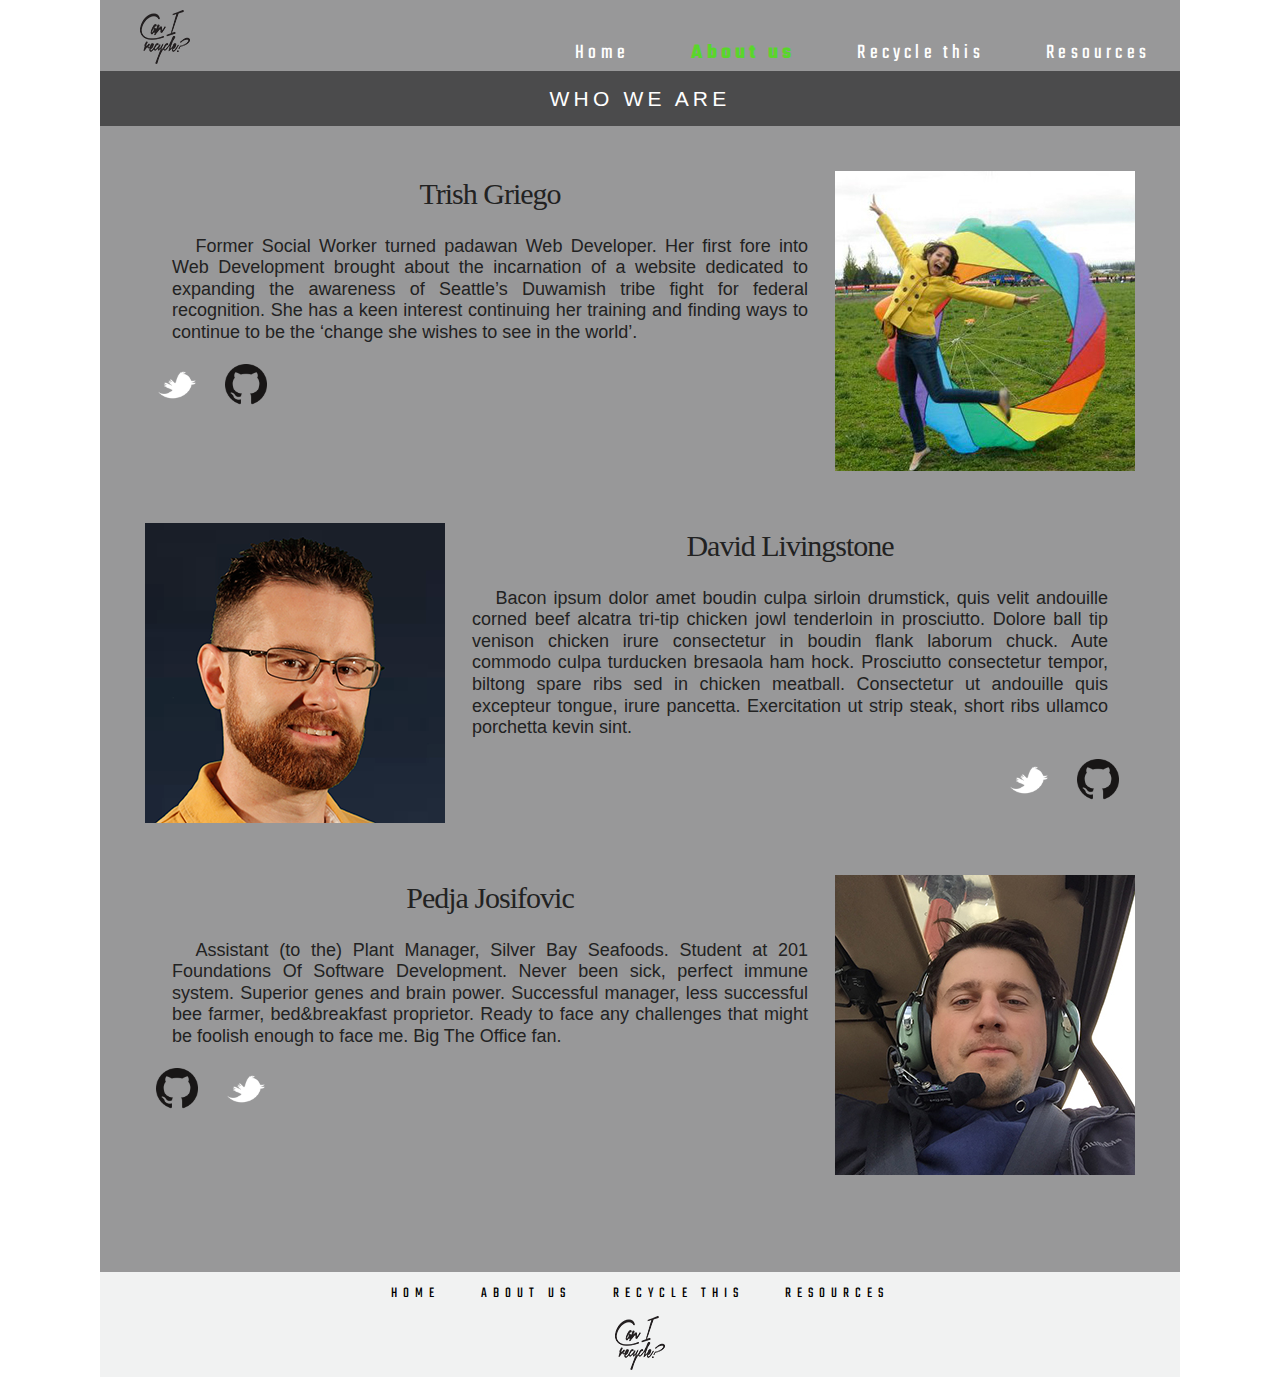
==== commit b8e3cf1d: "adding bio and changing background color to be lighter" ====
--- a/about_us.html
+++ b/about_us.html
@@ -29,11 +29,16 @@
         <article class="aboutStudent">
             <section class="studentInfo">
             <h3>Trish Griego</h3>
-            <p>Bacon ipsum dolor amet boudin culpa sirloin drumstick, quis velit andouille corned beef alcatra tri-tip chicken jowl tenderloin in prosciutto. Dolore ball tip venison chicken irure consectetur in boudin flank laborum chuck. Aute commodo culpa turducken bresaola ham hock. Prosciutto consectetur tempor, biltong spare ribs sed in chicken meatball. Consectetur ut andouille quis excepteur tongue, irure pancetta. Exercitation ut strip steak, short ribs ullamco porchetta kevin sint.</p>
+            <p>
+              Former Social Worker turned padawan Web Developer. Her first fore into Web Development brought about the incarnation of
+              a website dedicated to expanding the awareness of Seattle’s Duwamish tribe fight for federal recognition.
+              She has a keen interest continuing her training and finding ways to continue
+              to be the ‘change she wishes to see in the world’. 
+            </p>
             <section class="socialLogo">
-            <a href="" target="_blank"><img src="img/linkedin.png" alt="linkedin" /></a>
-            <a href="" target="_blank"><img src="img/twitter.png" alt="twitter" /></a>
-            <a href="" target="_blank"><img src="img/dribbble.png" alt="dribbble" /></a>
+            <a href="https://twitter.com/SeaCycling" target="_blank"><img src="img/twitter.png" alt="twitter" /></a>
+            <a href="https://github.com/Trishthedish" target="_blank"><img src="img/github.png" alt="github" /></a>
+
             </section>
             </section>
             <div class="studentImage">
@@ -48,9 +53,8 @@
             <h3>David Livingstone</h3>
             <p>Bacon ipsum dolor amet boudin culpa sirloin drumstick, quis velit andouille corned beef alcatra tri-tip chicken jowl tenderloin in prosciutto. Dolore ball tip venison chicken irure consectetur in boudin flank laborum chuck. Aute commodo culpa turducken bresaola ham hock. Prosciutto consectetur tempor, biltong spare ribs sed in chicken meatball. Consectetur ut andouille quis excepteur tongue, irure pancetta. Exercitation ut strip steak, short ribs ullamco porchetta kevin sint.</p>
             <section class="socialLogo2">
-            <a href="" target="_blank"><img src="img/linkedin.png" alt="linkedin" /></a>
-            <a href="" target="_blank"><img src="img/twitter.png" alt="twitter" /></a>
-            <a href="" target="_blank"><img src="img/dribbble.png" alt="dribbble" /></a>
+            <a href="https://twitter.com/Livingstone86" target="_blank"><img src="img/twitter.png" alt="twitter" /></a>
+            <a href="https://github.com/DTLivingstone" target="_blank"><img src="img/github.png" alt="github" /></a>
             </section>
             </section>
         </article>
--- a/css/style.css
+++ b/css/style.css
@@ -99,7 +99,7 @@
 header {
   display: flex;
   justify-content: space-between;
-  background-color: #6d6e70;
+  background-color: #989899;
   padding-top: 10px;
 }
 
@@ -175,7 +175,7 @@
 
 #mainSection {
   padding: 3em;
-  background-color: #6d6e70;
+  background-color: #989899;
 }
 
 #mainSection .categoriesRow {
@@ -273,7 +273,7 @@
 
 #mainInner {
   padding: 3em;
-  background-color: #6d6e70;
+  background-color: #989899;
 }
 
 /*#mainInner * {
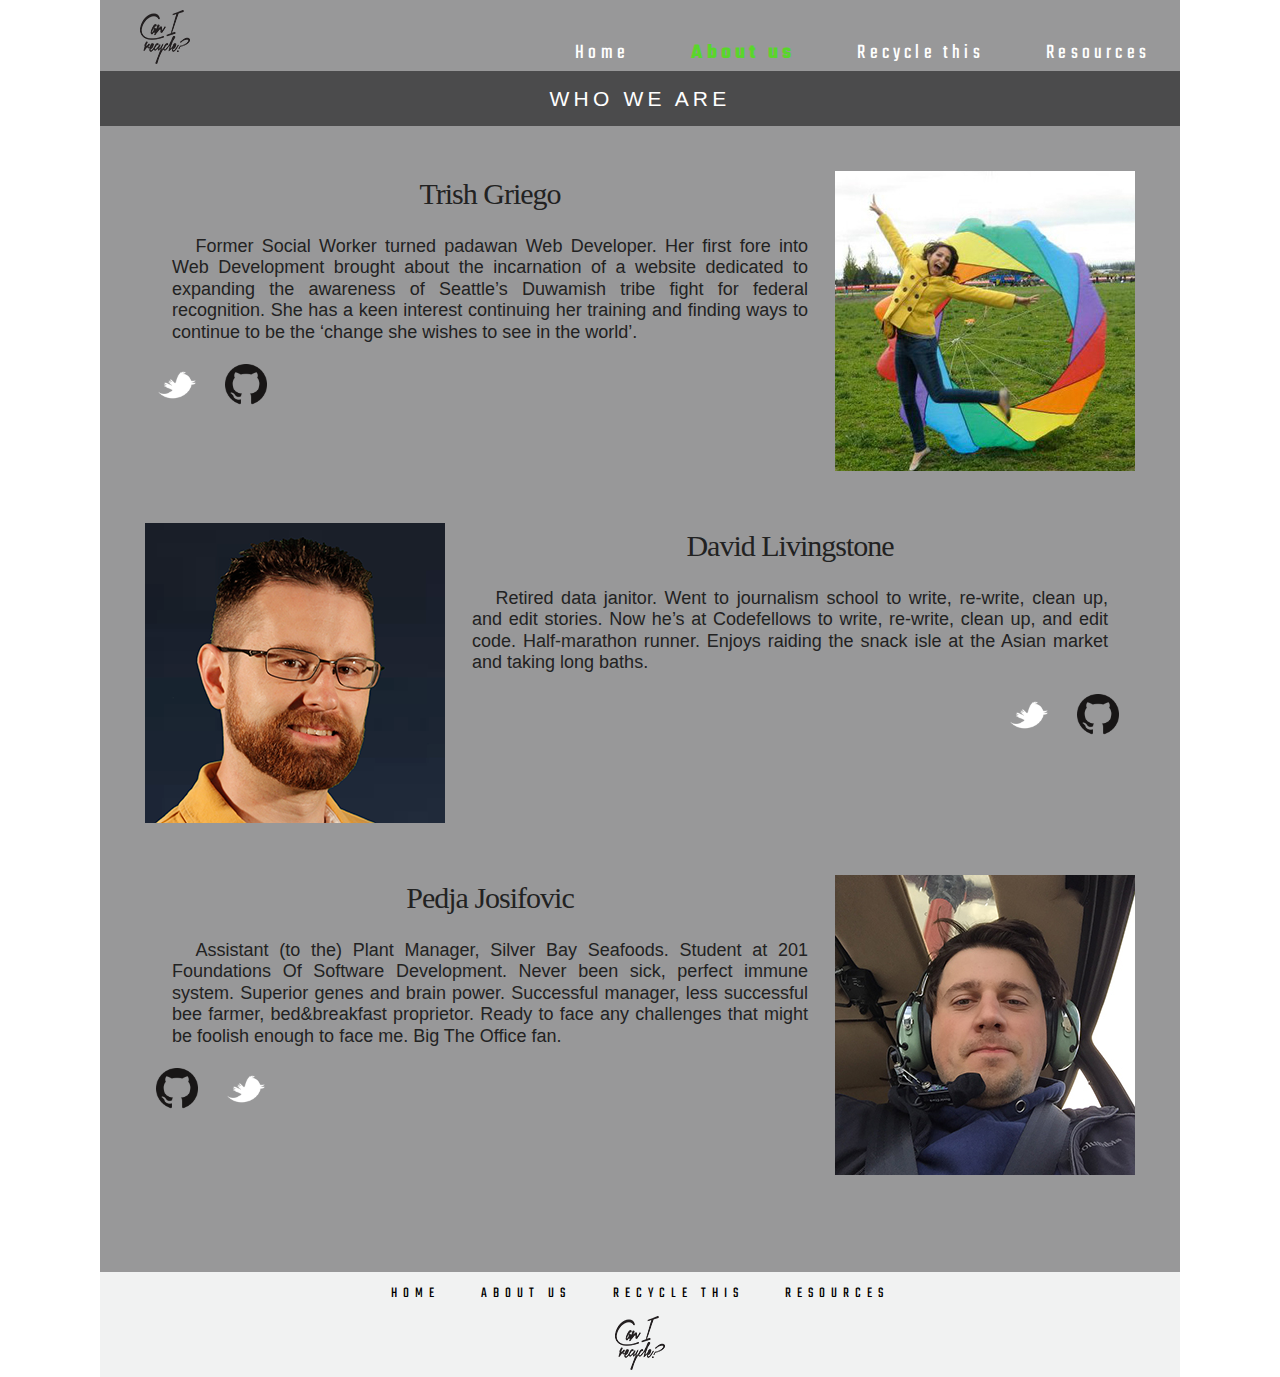
==== commit 5be9d985: "david's bio and adding border to garbage categories when hover" ====
--- a/about_us.html
+++ b/about_us.html
@@ -27,49 +27,53 @@
 
       <div id="mainSection">
         <article class="aboutStudent">
-            <section class="studentInfo">
-            <h3>Trish Griego</h3>
-            <p>
-              Former Social Worker turned padawan Web Developer. Her first fore into Web Development brought about the incarnation of
-              a website dedicated to expanding the awareness of Seattle’s Duwamish tribe fight for federal recognition.
-              She has a keen interest continuing her training and finding ways to continue
-              to be the ‘change she wishes to see in the world’. 
-            </p>
-            <section class="socialLogo">
-            <a href="https://twitter.com/SeaCycling" target="_blank"><img src="img/twitter.png" alt="twitter" /></a>
-            <a href="https://github.com/Trishthedish" target="_blank"><img src="img/github.png" alt="github" /></a>
+          <section class="studentInfo">
+          <h3>Trish Griego</h3>
+          <p>
+            Former Social Worker turned padawan Web Developer. Her first fore into Web Development brought about the incarnation of
+            a website dedicated to expanding the awareness of Seattle’s Duwamish tribe fight for federal recognition.
+            She has a keen interest continuing her training and finding ways to continue
+            to be the ‘change she wishes to see in the world’.
+          </p>
+          <section class="socialLogo">
+          <a href="https://twitter.com/SeaCycling" target="_blank"><img src="img/twitter.png" alt="twitter" /></a>
+          <a href="https://github.com/Trishthedish" target="_blank"><img src="img/github.png" alt="github" /></a>
 
-            </section>
-            </section>
-            <div class="studentImage">
-              <img src="img/trish.jpg" alt="best student" />
-            </div>
+          </section>
+          </section>
+          <div class="studentImage">
+            <img src="img/trish.jpg" alt="best student" />
+          </div>
         </article>
         <article class="aboutStudent">
-            <div class="studentImage">
-              <img src="img/david-l.png" alt="best student" />
-            </div>
-            <section class="studentInfo">
-            <h3>David Livingstone</h3>
-            <p>Bacon ipsum dolor amet boudin culpa sirloin drumstick, quis velit andouille corned beef alcatra tri-tip chicken jowl tenderloin in prosciutto. Dolore ball tip venison chicken irure consectetur in boudin flank laborum chuck. Aute commodo culpa turducken bresaola ham hock. Prosciutto consectetur tempor, biltong spare ribs sed in chicken meatball. Consectetur ut andouille quis excepteur tongue, irure pancetta. Exercitation ut strip steak, short ribs ullamco porchetta kevin sint.</p>
-            <section class="socialLogo2">
-            <a href="https://twitter.com/Livingstone86" target="_blank"><img src="img/twitter.png" alt="twitter" /></a>
-            <a href="https://github.com/DTLivingstone" target="_blank"><img src="img/github.png" alt="github" /></a>
-            </section>
-            </section>
+          <div class="studentImage">
+            <img src="img/david-l.png" alt="best student" />
+          </div>
+          <section class="studentInfo">
+          <h3>David Livingstone</h3>
+          <p>
+          Retired data janitor. Went to journalism school to write, re-write, clean up, and edit stories.
+          Now he’s at Codefellows to write, re-write, clean up, and edit code.
+          Half-marathon runner. Enjoys raiding the snack isle at the Asian market and taking long baths.
+          </p>
+          <section class="socialLogo2">
+          <a href="https://twitter.com/Livingstone86" target="_blank"><img src="img/twitter.png" alt="twitter" /></a>
+          <a href="https://github.com/DTLivingstone" target="_blank"><img src="img/github.png" alt="github" /></a>
+          </section>
+          </section>
         </article>
         <article class="aboutStudent">
-            <section class="studentInfo">
-              <h3>Pedja Josifovic</h3>
-              <p>Assistant (to the) Plant Manager, Silver Bay Seafoods. Student at 201 Foundations Of Software Development. Never been sick, perfect immune system. Superior genes and brain power. Successful manager, less successful bee farmer, bed&amp;breakfast proprietor. Ready to face any challenges that might be foolish enough to face me. Big The Office fan.</p>
-              <section class="socialLogo">
-                <a href="https://github.com/pjosifovic" target="_blank"><img src="img/github.png" alt="github" /></a>
-                <a href="https://twitter.com/pedja_josifovic" target="_blank"><img src="img/twitter.png" alt="twitter" /></a>
-              </section>
+          <section class="studentInfo">
+            <h3>Pedja Josifovic</h3>
+            <p>Assistant (to the) Plant Manager, Silver Bay Seafoods. Student at 201 Foundations Of Software Development. Never been sick, perfect immune system. Superior genes and brain power. Successful manager, less successful bee farmer, bed&amp;breakfast proprietor. Ready to face any challenges that might be foolish enough to face me. Big The Office fan.</p>
+            <section class="socialLogo">
+              <a href="https://github.com/pjosifovic" target="_blank"><img src="img/github.png" alt="github" /></a>
+              <a href="https://twitter.com/pedja_josifovic" target="_blank"><img src="img/twitter.png" alt="twitter" /></a>
             </section>
-            <div class="studentImage">
-              <img src="img/pedja.jpg" alt="best student" />
-            </div>
+          </section>
+          <div class="studentImage">
+            <img src="img/pedja.jpg" alt="best student" />
+          </div>
         </article>
 
       </div>
--- a/css/style.css
+++ b/css/style.css
@@ -203,6 +203,14 @@
   background-color: #86d335;
 }
 
+.categoryOne:hover {
+  border: 1px solid black;
+}
+
+.categoryTwo:hover {
+  border: 1px solid black;
+}
+
 .categoryOne p, .categoryTwo p {
   margin-bottom: 0;
   color: black;
